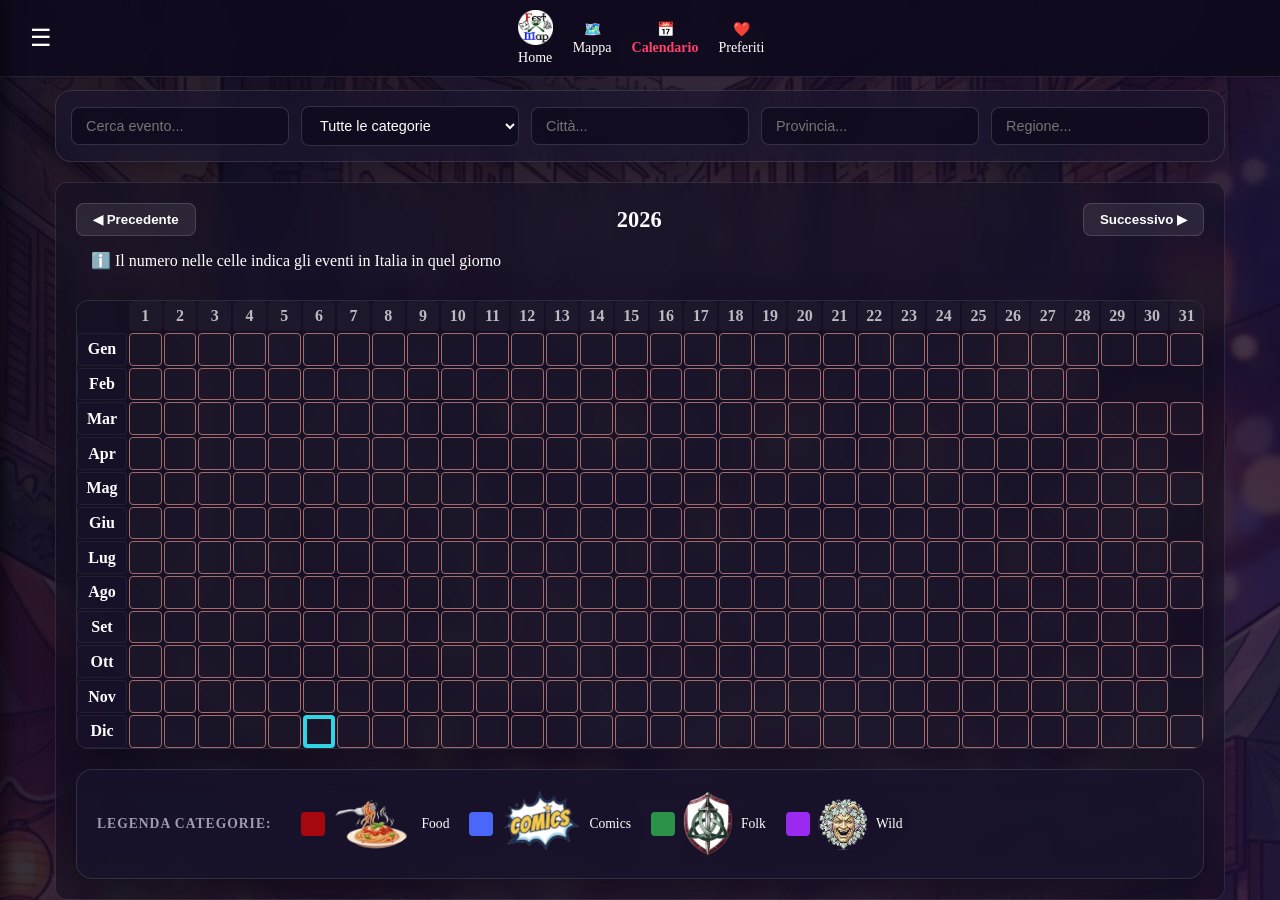
==== calendario.html @ e34a8dd0 "Add files via upload" ====
<!DOCTYPE html>
<html lang="it">
<head>
    <meta charset="UTF-8">
    <meta name="viewport" content="width=device-width, initial-scale=1.0">
    <title>FestMap - Calendario Eventi</title>

    <link rel="manifest" href="manifest.json">
    <meta name="theme-color" content="#4A148C">

    <!-- Fogli di stile -->
    <link rel="stylesheet" href="css/calendario/style-calendario.css">
    <link rel="stylesheet" href="css/style-menu.css">
    <link rel="stylesheet" href="css/calendario/style-calendario-matrice.css">

    <link rel="stylesheet" href="css/mobile/style-mobile-menu.css">
    <link rel="stylesheet" href="css/mobile/style-mobile-calendario.css">
    <link rel="stylesheet" href="css/mobile/style-mobile-calendario-matrice.css">




</head>
<body class="calendar-page-body">

    <!-- SFONDO FISSO -->
    <div class="site-background-overlay"></div>

    <!-- HEADER STATICO -->
    <header class="app-header" style="position: fixed; top: 0; left: 0; width: 100%; z-index: 9999; background: rgba(15, 10, 30, 0.95); backdrop-filter: blur(12px); border-bottom: 1px solid rgba(255, 255, 255, 0.1); box-sizing: border-box; display: flex; justify-content: space-between; align-items: center; padding: 10px 20px;">

        <!-- Pulsante Menu Hamburger -->
        <button id="menu-toggle-btn" class="icon-btn" aria-label="Menu" style="cursor: pointer; background: none; border: none; color: white; font-size: 1.5rem; padding: 5px 10px;">
            <span>☰</span>
        </button>

        <!-- Navigazione Centrale -->
        <nav class="bottom-nav inline-nav-links" style="display: flex; gap: 20px; align-items: center;">
            <a href="index.html" class="nav-item" style="color: white; text-decoration: none; display: flex; align-items: center; gap: 5px;">
                <img src="images/logo FM.png" alt="Logo" class="home-logo" style="height: 24px;">
                <span>Home</span>
            </a>
            <a href="map.html" class="nav-item" style="color: white; text-decoration: none;">
                <span class="nav-icon">🗺️</span>
                <span class="nav-label">Mappa</span>
            </a>
            <a href="calendario.html" class="nav-item active" style="color: #ff416c; text-decoration: none; font-weight: bold;">
                <span class="nav-icon">📅</span>
                <span class="nav-label">Calendario</span>
            </a>
            <a href="preferiti.html" class="nav-item" style="color: white; text-decoration: none;">
                <span class="nav-icon">❤️</span>
                <span class="nav-label">Preferiti</span>
            </a>
        </nav>

        <!-- Spazio destro di bilanciamento -->
        <div class="header-right-space" style="width: 40px;"></div>
    </header>

    <!-- CASSETTO DEL MENU LATERALE (DRAWER) -->
    <nav id="side-drawer" class="drawer" style="position: fixed; top: 0; left: 0; width: 280px; height: 100vh; background: #140f23; z-index: 10000; transform: translateX(-100%); transition: transform 0.3s ease; box-shadow: 5px 0 15px rgba(0,0,0,0.5); padding: 20px; box-sizing: border-box; color: white;">
        <div class="drawer-header" style="display: flex; justify-content: space-between; align-items: center; margin-bottom: 20px;">
            <h3 style="margin: 0;">Menu</h3>
            <button id="drawer-close-btn" style="background: none; border: none; color: white; font-size: 1.5rem; cursor: pointer;">&times;</button>
        </div>
        <ul class="drawer-links" style="list-style: none; padding: 0; display: flex; flex-direction: column; gap: 15px;">
            <li><a href="eventi/wild.html" style="color: white; text-decoration: none;">Wild Festivals</a></li>
            <li><a href="eventi/comics.html" style="color: white; text-decoration: none;">Comics & Cosplay</a></li>
            <li><a href="eventi/food.html" style="color: white; text-decoration: none;">Food & Good</a></li>
            <li><a href="eventi/folk.html" style="color: white; text-decoration: none;">Folklore & Tradizioni</a></li>
            <hr style="border:0; border-top:1px solid rgba(255,255,255,0.1); margin:10px 0;">
            <li><a href="contatti.html" style="font-weight: bold !important; color: #ff6b6b !important; text-decoration: underline !important;">Segnala un Evento & Contatti</a></li>            <li><a href="faq.html" style="color: white; text-decoration: none;">FAQ</a></li>
            <li><a href="privacy.html" style="color: white; text-decoration: none;">Privacy & Note Legali</a></li>
        </ul>


    </nav>
    <div id="drawer-backdrop" class="backdrop" style="position: fixed; top: 0; left: 0; width: 100vw; height: 100vh; background: rgba(0,0,0,0.6); z-index: 9995; opacity: 0; visibility: hidden; transition: all 0.3s ease;"></div>

    <!-- CONTENITORE PRINCIPALE -->
    <div id="app" style="padding-top: 90px; max-width: 1200px; margin: 0 auto; padding-left: 15px; padding-right: 15px; box-sizing: border-box;">

        <!-- BARRA DEI FILTRI -->
        <div class="filters-calendar-bar">
            <input type="text" id="filter-testo" placeholder="Cerca evento...">
            <select id="filter-categoria">
                <option value="">Tutte le categorie</option>
            </select>
            <input type="text" id="filter-citta" placeholder="Città...">
            <input type="text" id="filter-provincia" placeholder="Provincia...">
            <input type="text" id="filter-regione" placeholder="Regione...">
        </div>

        <!-- UNICO CONTENITORE: NAVIGAZIONE ANNUALE + GRIGLIA CALENDARIO -->
    <div class="calendar-unified-wrapper" style="background: rgba(20, 15, 35, 0.6); border: 1px solid rgba(255, 255, 255, 0.1); border-radius: 12px; padding: 20px; margin-top: 20px; backdrop-filter: blur(10px);">

        <!-- NAVIGAZIONE ANNUALE (Senza il vecchio box isolato) -->
        <div class="calendar-header-nav" style="display: flex; justify-content: space-between; align-items: center; margin-bottom: -10px; border: none; background: transparent; padding: 0;">
            <button id="prev-month-btn">◀ Precedente</button>
            <h2 id="current-month-title" style="margin: 0; color: white;">2026</h2>
            <button id="next-month-btn">Successivo ▶</button>
        </div>

        <!-- Indicazione sul numero eventi in Italia -->
    <div style="color: rgb(255, 255, 255); font-size: 1rem; font-style:normal; padding-left: 15px; margin-top: 25px;">
        ℹ️ Il numero nelle celle indica gli eventi in Italia in quel giorno
    </div>


        <!-- GRIGLIA CALENDARIO -->
        <div id="calendar-grid-body"></div>

        <!-- Legenda Categorie -->
        <div class="calendar-legend-container" style="display: flex; flex-wrap: wrap; gap: 20px; background: rgba(25, 20, 45, 0.65); backdrop-filter: blur(12px); border: 1px solid rgba(255, 255, 255, 0.12); padding: 15px 20px; border-radius: 16px; margin-top: 20px; align-items: center; box-shadow: 0 8px 32px rgba(0, 0, 0, 0.3); color: #fff; font-size: 0.85rem;">
            <span class="legend-title" style="font-weight: bold; text-transform: uppercase; letter-spacing: 1px; color: #a09cb0; margin-right: 10px;">Legenda Categorie:</span>

            <div class="legend-item" style="display: flex; align-items: center; gap: 8px;">
                <div class="legend-color-box cat-food"></div>
                <img src="images/food.webp" width="80" style="border-radius: 50%; object-fit: cover;" alt="Food"> Food
            </div>

            <div class="legend-item" style="display: flex; align-items: center; gap: 8px;">
                <div class="legend-color-box cat-comics"></div>
                <img src="images/comics.webp" width="80" style="border-radius: 50%; object-fit: cover;" alt="Comics"> Comics
            </div>

            <div class="legend-item" style="display: flex; align-items: center; gap: 8px;">
                <div class="legend-color-box cat-folk"></div>
                <img src="images/folk.webp" width="50" style="border-radius: 50%; object-fit: cover;" alt="Folk"> Folk
            </div>

            <div class="legend-item" style="display: flex; align-items: center; gap: 8px;">
                <div class="legend-color-box cat-wild"></div>
                <img src="images/wild.webp" width="50" style="border-radius: 50%; object-fit: cover;" alt="Wild"> Wild
            </div>
        </div>

    </div>

    </div>

    <!-- SCRIPT DI APERTURA/CHIUSURA MENU -->
    <script>
        document.addEventListener('DOMContentLoaded', () => {
            const menuBtn = document.getElementById('menu-toggle-btn');
            const closeBtn = document.getElementById('drawer-close-btn');
            const drawer = document.getElementById('side-drawer');
            const backdrop = document.getElementById('drawer-backdrop');

            if (menuBtn && drawer && backdrop) {
                menuBtn.addEventListener('click', () => {
                    drawer.style.transform = 'translateX(0)';
                    backdrop.style.opacity = '1';
                    backdrop.style.visibility = 'visible';
                });
            }

            const chiudiMenu = () => {
                if (drawer && backdrop) {
                    drawer.style.transform = 'translateX(-100%)';
                    backdrop.style.opacity = '0';
                    backdrop.style.visibility = 'hidden';
                }
            };

            if (closeBtn) closeBtn.addEventListener('click', chiudiMenu);
            if (backdrop) backdrop.addEventListener('click', chiudiMenu);
        });
    </script>

    <!-- SCRIPT LOGICA CALENDARIO E EVENTI -->
    <script type="module" src="js/calendario.js"></script>
</body>
</html>
---- css/calendario/style-calendario.css ----
/* ==========================================================
   STRUTTURA PAGINA, SFONDO, FILTRI E MENU LATERALE
   ========================================================== */

/* Sfondo generale della pagina calendario con l'immagine coordinata */
body.calendar-page-body {
    margin: 0;
    background-color: #0b0614;
    font-family: inherit;
    color: #ffffff;
    min-height: 100vh;
    position: relative;
}

.site-background-overlay {
    position: fixed;
    top: 0;
    left: 0;
    width: 100vw;
    height: 100vh;
    background: url('../../images/sfondo-festmap.webp') no-repeat center center fixed;
    background-size: cover;
    z-index: -2;
}

body.calendar-page-body::after {
    content: '';
    position: fixed;
    top: 0;
    left: 0;
    width: 100vw;
    height: 100vh;
    background: linear-gradient(135deg, rgba(15, 10, 30, 0.88) 0%, rgba(30, 15, 55, 0.82) 100%);
    z-index: -1;
}

/* --- Navigazione Anno / Mese (Precedente / Successivo) --- */
.calendar-header-nav {
    display: flex;
    justify-content: space-between;
    align-items: center;
    margin-bottom: 20px;
    width: 100%;
    box-sizing: border-box;
}

.calendar-header-nav button {
    padding: 8px 16px;
    background: rgba(255, 255, 255, 0.08);
    color: white;
    border: 1px solid rgba(255, 255, 255, 0.15);
    border-radius: 8px;
    cursor: pointer;
    font-weight: bold;
    transition: all 0.2s ease;
}

.calendar-header-nav button:hover {
    background: linear-gradient(135deg, #ff416c, #ff4b2b);
    border-color: transparent;
    box-shadow: 0 4px 15px rgba(255, 65, 108, 0.4);
}

.calendar-header-nav h2 {
    margin: 0;
    font-size: 1.4rem;
    color: #ffffff;
}

/* --- Barra dei Filtri Calendario --- */
.filters-calendar-bar {
    display: flex;
    flex-wrap: wrap;
    gap: 12px;
    background: rgba(25, 20, 45, 0.65);
    backdrop-filter: blur(12px);
    border: 1px solid rgba(255, 255, 255, 0.12);
    padding: 15px;
    border-radius: 16px;
    margin-bottom: 20px;
    align-items: center;
    box-shadow: 0 8px 32px rgba(0, 0, 0, 0.3);
    width: 100%;
    box-sizing: border-box;
}

.filters-calendar-bar select,
.filters-calendar-bar input {
    padding: 10px 14px;
    background: rgba(15, 10, 30, 0.8);
    border: 1px solid rgba(255, 255, 255, 0.15);
    border-radius: 8px;
    color: #ffffff;
    font-size: 0.9rem;
    flex: 1;
    min-width: 140px;
    outline: none;
    transition: border-color 0.2s;
}

.filters-calendar-bar select option {
    background: #0a171e;
    color: #ffffff;
}

.filters-calendar-bar select:focus,
.filters-calendar-bar input:focus {
    border-color: #ff416c;
}

/* --- Forzatura Apertura Menu Laterale (Drawer) --- */
#side-drawer.active {
    transform: translateX(0) !important;
    visibility: visible !important;
    pointer-events: auto !important;
}

#drawer-backdrop.active {
    opacity: 1 !important;
    visibility: visible !important;
    pointer-events: auto !important;
}
---- css/style-menu.css ----
/* --- 1. HEADER PRINCIPALE E NAVIGAZIONE --- */
.app-header {
    display: flex;
    align-items: center;
    justify-content: space-between;
    background-color: #ffffff;
    padding: 10px 20px;
    box-shadow: 0 2px 5px rgba(0, 0, 0, 0.05);
    width: 100%;
    box-sizing: border-box;
    position: relative;
    z-index: 1000;
}

.app-header .icon-btn {
    background: none;
    border: none;
    font-size: 22px;
    cursor: pointer;
    padding: 0;
    color: #333;
}

.bottom-nav.inline-nav-links {
    display: flex;
    align-items: center;
    justify-content: center;
    gap: 30px;
    margin: 0 auto;
    list-style: none;
    padding: 0;
}

.bottom-nav.inline-nav-links .nav-item {
    text-decoration: none;
    color: #333;
    display: flex;
    flex-direction: column;
    align-items: center;
    gap: 2px;
    font-size: 14px;
}

/* Regola blindata per il logo */
.bottom-nav.inline-nav-links .nav-item .home-logo {
    height: 35px !important;
    width: auto !important;
    max-width: 80px !important;
    display: block !important;
    object-fit: contain !important;
    margin: 0 auto !important;
}

.header-right-space {
    width: 24px;
}

/* --- 2. MENU A SCOMPARSA (DRAWER) --- */
.drawer {
    position: fixed;
    top: 0;
    left: -280px;
    width: 280px;
    height: 100%;
    background-color: #ffffff;
    box-shadow: 2px 0 5px rgba(0, 0, 0, 0.1);
    transition: left 0.3s ease;
    z-index: 2000;
    box-sizing: border-box;
    padding: 20px;
}

.drawer.open {
    left: 0;
}

.drawer-header {
    display: flex;
    justify-content: space-between;
    align-items: center;
    border-bottom: 1px solid #eee;
    padding-bottom: 10px;
    margin-bottom: 20px;
}

.drawer-header button {
    background: none;
    border: none;
    font-size: 24px;
    cursor: pointer;
}

.drawer-links {
    list-style: none;
    padding: 0;
    margin: 0;
}

.drawer-links li {
    margin-bottom: 15px;
}

.drawer-links li a {
    text-decoration: none;
    color: #333;
    font-size: 16px;
}

.backdrop {
    position: fixed;
    top: 0;
    left: 0;
    width: 100%;
    height: 100%;
    background-color: rgba(0, 0, 0, 0.4);
    opacity: 0;
    visibility: hidden;
    transition: opacity 0.3s ease, visibility 0.3s ease;
    z-index: 1500;
}

.backdrop.active {
    opacity: 1;
    visibility: visible;
}
---- css/calendario/style-calendario-matrice.css ----
/* ==========================================================
   MATRICE ANNUALE E CALENDARIO VERO E PROPRIO
   ========================================================== */

/* Contenitore Principale Matrice Annuale (Fisso, senza zoom al passaggio del mouse) */
.matrix-container {
    width: 100%;
    background: rgba(20, 15, 35, 0.6);
    border-radius: 12px;
    border: 1px solid rgba(255, 255, 255, 0.1);
    box-shadow: 0 8px 32px rgba(0, 0, 0, 0.3);
    overflow-x: auto;
    margin-top: 30px;
    box-sizing: border-box;
    transform: none !important;
    transition: none !important;
}

/* Regole generali per la griglia e le intestazioni compatte */
.matrix-grid {
    display: grid;
    grid-template-columns: 50px repeat(31, minmax(24px, 1fr));
    gap: 2px;
    padding: 0px;
    min-width: 900px;
    transform: none !important;
    transition: none !important;
}

.matrix-header-cell {
    text-align: center;
    font-size: 1rem;
    font-weight: bold;
    color: rgba(255, 255, 255, 0.7);
    padding: 6px 2px;
    background: rgba(255, 255, 255, 0.03);
    border-radius: 4px;
    display: flex;
    align-items: center;
    justify-content: center;
}

.matrix-corner-empty {
    background: transparent;
    border: none;
}

/* Stile specifico per le etichette dei mesi */
.matrix-month-label {
    display: flex;
    align-items: center;
    justify-content: center;
    font-weight: bold;
    font-size: 1rem;
    color: #fff;
    padding: 0 2px;
    background: rgba(25, 20, 45, 0.6);
    border: 1px solid rgba(255, 255, 255, 0.06);
    border-radius: 4px;
    white-space: nowrap;
}

/* --- Celle del Giorno nella Matrice (Uniche ad avere l'effetto zoom) --- */
.matrix-day-cell {
    aspect-ratio: 1;
    max-height: 32px;
    background: rgba(255, 255, 255, 0.02);
    border: 1px solid rgb(163, 107, 107);
    border-radius: 4px;
    display: flex;
    align-items: center;
    justify-content: center;
    font-size: 1rem;
    font-weight: bold;
    color: rgba(255, 255, 255, 0.3);
    transition: all 0.2s ease;
    cursor: pointer;
    user-select: none;
}

.matrix-day-cell.invalid {
    background: rgba(0, 0, 0, 0.15);
    border: none;
    cursor: default;
    opacity: 0.2;
}

.matrix-day-cell.has-events {
    border-color: rgba(255, 255, 255, 0.2);
    color: #fff;
    box-shadow: 0 2px 6px rgba(0, 0, 0, 0.3);
}

.matrix-day-cell.has-events:hover {
    transform: scale(1.15);
    z-index: 10;
    border-color: #fff;
    box-shadow: 0 0 10px rgba(255, 255, 255, 0.4);
}

.matrix-day-cell.today {
    border: 4px solid #31d6e5 !important;
}

/* --- Categorie Ufficiali e Colori --- */
.cat-comics {
    background: #4a67fa;
    color: #ffffff;
    font-weight: bold;
}

.cat-wild {
    background: #9b2af1;
    color: #ffffff;
    font-weight: bold;
}

.cat-food {
    background: #de0606ba;
    color: #ffffff;
    font-weight: bold;
}

.cat-folk {
    background: #2b9348;
    color: #ffffff;
    font-weight: bold;
}

.cat-default {
    background: #d6d6d6;
    color: #ffffff;
    font-weight: bold;
}

/* --- Pulsante Tooltip Mappa nel Modale --- */
.btn-mappa-tooltip {
    background-color: #ffffff;
    border: none;
    border-radius: 50%;
    width: 35px;
    height: 35px;
    display: flex;
    align-items: center;
    justify-content: center;
    padding-bottom: 3.5px;
    cursor: pointer;
    font-size: 1.5rem;
    box-shadow: 0 2px 5px rgba(0, 0, 0, 0.3);
    transition: transform 0.2s ease, background-color 0.2s ease;
    flex-shrink: 0;
}

.btn-mappa-tooltip:hover {
    transform: scale(1.1);
    background-color: #ffffff;
}

/* --- Modale / Popup Riepilogo Giornaliero --- */
.matrix-modal-overlay {
    display: none;
    position: fixed;
    top: 0;
    left: 0;
    width: 100vw;
    height: 100vh;
    background: rgba(10, 6, 20, 0.8);
    backdrop-filter: blur(5px);
    z-index: 99999;
    justify-content: center;
    align-items: center;
    padding: 20px;
    box-sizing: border-box;
}

.matrix-modal-content {
    background: rgba(25, 20, 45, 0.95);
    border: 1px solid rgba(255, 255, 255, 0.15);
    border-radius: 16px;
    max-width: 950px !important; /* Allarghiamo il modale per ospitare le colonne */
    width: 95% !important;
    max-height: 80vh;
    display: flex;
    flex-direction: column;
    box-shadow: 0 15px 35px rgba(0, 0, 0, 0.5);
    overflow: hidden;
    animation: modalScaleIn 0.2s ease forwards;
}
.matrix-modal-columns-container {
    display: flex !important;
    flex-direction: row !important;
    gap: 16px;
    align-items: stretch;
    min-width: max-content; /* Forza le colonne a restare sulla stessa riga */
    padding-bottom: 8px; /* Spaziatura per la barra di scorrimento */
}
.matrix-category-column {
    background: rgba(255, 255, 255, 0.02);
    border: 1px solid rgba(255, 255, 255, 0.08);
    border-radius: 12px;
    padding: 12px;
    display: flex;
    flex-direction: column;
    gap: 10px;
    width: 220px; /* Larghezza fissa per ogni colonna */
    flex-shrink: 0; /* Impedisce alla colonna di rimpicciolirsi o andare a capo */
}

.matrix-column-header {
    font-weight: bold;
    font-size: 0.95rem;
    color: #fff;
    padding-bottom: 8px;
    border-bottom: 1px solid rgba(255, 255, 255, 0.1);
    display: flex;
    align-items: center;
    gap: 8px;
}

.matrix-column-header img {
    width: 20px;
    height: 20px;
    border-radius: 50%;
    object-fit: cover;
}


@keyframes modalScaleIn {
    from { transform: scale(0.95); opacity: 0; }
    to { transform: scale(1); opacity: 1; }
}

.matrix-modal-header {
    padding: 16px 20px;
    background: rgba(255, 255, 255, 0.05);
    border-bottom: 1px solid rgba(255, 255, 255, 0.1);
    display: flex;
    justify-content: space-between;
    align-items: center;
}

.matrix-modal-header h3 {
    margin: 0;
    font-size: 1.3rem;
    color: #fff;
}

.matrix-modal-close {
    background: none;
    border: none;
    color: rgba(255, 255, 255, 0.6);
    font-size: 1.2rem;
    cursor: pointer;
}

.matrix-modal-close:hover {
    color: #fff;
}

.matrix-modal-body {
    padding: 20px;
    overflow-y: auto;
    overflow-x: auto !important; /* Abilita lo scroll orizzontale se lo spazio non basta */
    display: flex;
    flex-direction: column;
    gap: 12px;
}

.matrix-event-card-item {
    background: rgba(255, 255, 255, 0.04);
    border: 1px solid rgba(255, 255, 255, 0.08);
    border-radius: 10px;
    padding: 12px;
    display: flex;
    flex-direction: column;
    gap: 6px;
    cursor: pointer;
    transition: background 0.2s;
}

.matrix-event-card-item:hover {
    background: rgba(255, 255, 255, 0.08);
    border-color: rgba(255, 65, 108, 0.4);
}

.matrix-event-title {
    font-weight: bold;
    font-size: 1.3rem;
    color: #fff;
}

.matrix-event-details {
    font-size: 1rem;
    color: rgba(255, 255, 255, 0.7);
    display: flex;
    gap: 12px;
}

/* --- Stile Quadratini Legenda Categorie --- */
.legend-color-box {
    width: 24px;
    height: 24px;
    border-radius: 4px;
    display: inline-block;
}
---- css/mobile/style-mobile-menu.css ----
/* --- Ottimizzazione Mobile Header e Menu (FestMap) --- */
@media screen and (max-width: 767px) {

    /* --- 1. Header Principale --- */
    .app-header {
        padding: 8px 10px !important;
        width: 100% !important;
        box-sizing: border-box !important;
        display: flex !important;
        align-items: center !important;
        justify-content: space-between !important;
        flex-wrap: wrap !important; /* Permette una gestione pulita se lo spazio è poco */
    }

    /* Pulsante Menu a Hamburger */
    .app-header .icon-btn {
        font-size: 24px !important;
        padding: 4px !important;
    }

    /* Riduciamo gli spazi tra i link di navigazione centrali su mobile */
    .bottom-nav.inline-nav-links {
        gap: 12px !important;
        margin: 0 auto !important;
    }

    .bottom-nav.inline-nav-links .nav-item {
        font-size: 11px !important;
        gap: 1px !important;
    }

    .bottom-nav.inline-nav-links .nav-item .home-logo {
        height: 26px !important;
        max-width: 60px !important;
    }

    .bottom-nav.inline-nav-links .nav-item .nav-icon {
        font-size: 16px !important;
    }

    /* Spazio destro azzerato per bilanciare l'hamburger a sinistra */
    .header-right-space {
        display: none !important;
    }

    /* --- 2. Contatore Eventi (Badge in alto a destra) --- */
    #event-counter-badge {
        position: static !important; /* Lo spostiamo nel flusso o lo compattiamo per evitare sovrapposizioni */
        margin-left: auto;
        font-size: 0.75rem !important;
        padding: 3px 8px !important;
        background: rgba(117, 151, 222, 0.15) !important; /* Richiama i toni del brand */
        color: #2b1055 !important;
        border-radius: 10px !important;
        margin-top: 5px;
        width: 100%;
        text-align: center;
        order: 3; /* Lo mettiamo su una seconda riga nell'header se lo spazio stringa */
    }

    /* --- 3. Menu a Scomparsa (Drawer) --- */
    .drawer {
        width: 270px !important;
        left: -270px !important;
        padding: 15px !important;
    }

    .drawer-header h3 {
        font-size: 1.2rem !important;
        margin: 0 !important;
    }

    .drawer-header button {
        font-size: 28px !important;
    }

    .drawer-links li {
        margin-bottom: 18px !important;
    }

    .drawer-links li a {
        font-size: 15px !important;
    }

    /* --- 4. Categorie Rapide in Home (Ottimizzazione scorrimento orizzontale) --- */
    .home-categories-bar {
        padding: 8px 10px !important;
        justify-content: flex-start !important;
        overflow-x: auto !important;
        white-space: nowrap !important;
        -webkit-overflow-scrolling: touch;
        scrollbar-width: none; /* Nasconde la barra su Firefox */
    }

    .home-categories-bar::-webkit-scrollbar {
        display: none; /* Nasconde la barra su Chrome/Safari */
    }

    .category-chip {
        flex: 0 0 auto !important;
        padding: 6px 12px !important;
        font-size: 0.85rem !important;
    }

    .category-chip img {
        width: 28px !important;
        height: 28px !important;
    }

    /* --- 5. Sezione Ricerca e Filtri in Home --- */
    .search-section {
        padding: 10px !important;
    }

    .search-bar-wrapper {
        flex-direction: column !important; /* Dispone barra di ricerca e tasti in colonna su smartphone stretti */
        gap: 8px !important;
    }

    #search-input {
        width: 100% !important;
        padding: 10px !important;
        border-radius: 8px;
        border: 1px solid #ddd;
    }

    .search-bar-wrapper button,
    .search-bar-wrapper select {
        width: 100% !important;
        padding: 10px !important;
        border-radius: 8px;
    }

    /* --- Adattamento Mobile del Menu a Scomparsa (Drawer) --- */
    .drawer {
        left: 0 !important; /* Annulla il posizionamento fisso fuori schermo di PC */
        transform: translateX(-100%); /* Lo sposta fuori schermo tramite transform, compatibile con app.js */
        transition: transform 0.3s ease !important;
        width: 260px; /* Leggermente più compatto su smartphone */
        max-width: 80vw;
    }

    /* Quando app.js aggiunge la classe .open */
    .drawer.open {
        transform: translateX(0) !important;
        left: 0 !important;
    }

    /* Backdrop ottimizzato per mobile */
    .backdrop {
        opacity: 0;
        visibility: hidden;
        transition: opacity 0.3s ease, visibility 0.3s ease;
    }

    .backdrop.active {
        opacity: 1;
        visibility: visible;
    }

}
---- css/mobile/style-mobile-calendario.css ----
/* --- Ottimizzazione Mobile Header, Menu e Navigazione Anno (FestMap) --- */
@media screen and (max-width: 767px) {

    /* --- Header e Navbar identici alla pagina Mappa ---
    .app-header {
        padding: 8px 10px !important;
    }*/
/*
    .bottom-nav.inline-nav-links {
        display: flex !important;
        gap: 12px !important;
        align-items: center !important;
    }

    .bottom-nav.inline-nav-links .nav-item {
        flex-direction: column !important;
        gap: 2px !important;
        font-size: 11px !important;
        text-align: center !important;
        color: #ffffff !important;
        text-decoration: none !important;
    }

    .bottom-nav.inline-nav-links .nav-item img.home-logo {
        height: 18px !important;
        width: auto !important;
    }

    .bottom-nav.inline-nav-links .nav-item .nav-icon {
        font-size: 1.1rem !important;
        line-height: 1 !important;
    }

    .bottom-nav.inline-nav-links .nav-item span,
    .bottom-nav.inline-nav-links .nav-item .nav-label {
        color: #ffffff !important;
        font-weight: normal !important;
    }*/

    /* Elemento attivo (Calendario) in evidenza */
    /*.bottom-nav.inline-nav-links .nav-item.active,
    .bottom-nav.inline-nav-links .nav-item.active span,
    .bottom-nav.inline-nav-links .nav-item.active .nav-label {
        color: #ff416c !important;
        font-weight: bold !important;
    }*/

    /* --- Spaziatura generale pagina --- */
    #app {
        padding-top: 70px !important;
        padding-left: 8px !important;
        padding-right: 8px !important;
        max-width: 100% !important;
    }

    /* --- Intestazione Anno con testi corti per mobile --- */
    .calendar-header-nav {
        display: flex !important;
        flex-direction: row !important;
        justify-content: space-between !important;
        align-items: center !important;
        gap: 6px !important;
        margin-bottom: 12px !important;
        background: rgba(20, 15, 35, 0.9) !important;
        padding: 10px 8px !important;
        border-radius: 10px !important;
        box-sizing: border-box !important;
        width: 100% !important;
    }

    .calendar-header-nav button {
        padding: 6px 10px !important;
        font-size: 0.75rem !important;
        border-radius: 6px !important;
        white-space: nowrap !important;
        flex-shrink: 0 !important;
    }

    /* Sostituiamo o compattiamo i testi tramite CSS se necessario,
       oppure lasciamo che il blocco contenga comodamente le parole */
    .calendar-header-nav h2 {
        font-size: 0.95rem !important;
        text-align: center !important;
        margin: 0 !important;
        white-space: nowrap !important;
        color: #fff !important;
    }

    /* --- Barra dei filtri a griglia --- */
    .filters-calendar-bar {
        display: grid !important;
        grid-template-columns: 1fr 1fr !important;
        gap: 6px !important;
        padding: 8px !important;
        border-radius: 10px !important;
        background: rgba(15, 10, 30, 0.95) !important;
        margin-bottom: 12px !important;
    }

    .filters-calendar-bar #filter-testo {
        grid-column: span 2 !important;
        width: 100% !important;
        min-width: 0 !important;
    }

    .filters-calendar-bar select,
    .filters-calendar-bar input {
        width: 100% !important;
        min-width: 0 !important;
        padding: 7px !important;
        font-size: 12px !important;
        box-sizing: border-box !important;
        background: rgba(20, 15, 35, 0.9) !important;
        color: #ffffff !important;
        border: 1px solid rgba(255, 255, 255, 0.2) !important;
    }

}

@media (max-width: 767px) {
    /* Adatta la finestra modale agli schermi piccoli */
    .matrix-modal-content {
        width: 95% !important;
        max-width: 100% !important;
        max-height: 85vh !important;
        padding: 12px !important;
        box-sizing: border-box;
        overflow-y: auto !important; /* Permette lo scroll verticale di tutta la modale */
    }

    /* Dis dispone le 4 categorie in colonna anziché affiancate */
    .matrix-modal-columns-container {
        display: flex !important;
        flex-direction: column !important;
        gap: 15px !important;
        width: 100% !important;
        overflow-x: hidden !important;
    }

    /* Ogni colonna-categoria occupa tutta la larghezza disponibile */
    .matrix-category-column {
        width: 100% !important;
        min-width: 100% !important;
        box-sizing: border-box;
    }

    /* Ridimensiona leggermente i testi delle card evento per smartphone */
    .matrix-event-card-item {
        padding: 10px !important;
    }

    .matrix-event-title {
        font-size: 1rem !important;
    }
}
---- css/mobile/style-mobile-calendario-matrice.css ----
/* --- Ottimizzazione Matrice Calendario (Giorni a sinistra, Mesi in alto) - Mobile --- */
@media screen and (max-width: 767px) {

    .calendar-unified-wrapper {
        padding: 8px !important;
        margin-top: 10px !important;
        border-radius: 10px !important;
        overflow: hidden !important;
    }

    .matrix-container {
        width: 100% !important;
        overflow-x: hidden;
        overflow-y: auto !important;
        -webkit-overflow-scrolling: touch !important;
        margin-top: 10px !important;
        border-radius: 8px !important;
        background: transparent !important;
        border: none !important;
        box-shadow: none !important;
        max-height: 70vh !important;
    }

    /* Griglia invertita: 13 colonne (1 per i giorni a sinistra + 12 mesi) e 32 righe (1 intestazione + 31 giorni) */
    .matrix-grid {
        display: grid !important;
        grid-template-columns: 32px repeat(12, minmax(0, 1fr)) !important;
        grid-template-rows: auto repeat(31, minmax(24px, auto)) !important;
        gap: 2px !important;
        min-width: 100% !important;
        padding: 4px !important;
        box-sizing: border-box;
    }

    .matrix-corner-empty {
        background: transparent !important;
        border: none !important;
        grid-column: 1 !important;
        grid-row: 1 !important;
    }

    /* Intestazioni dei Mesi in alto (12 colonne) */
    .matrix-month-label {
        font-size: 0.65rem !important;
        font-weight: bold !important;
        color: #fff !important;
        padding: 4px 1px !important;
        background: rgba(25, 20, 45, 0.95) !important;
        border: 1px solid rgba(255, 255, 255, 0.1) !important;
        border-radius: 3px !important;
        display: flex !important;
        align-items: center !important;
        justify-content: center !important;
        height: 26px !important;
        white-space: nowrap !important;
    }

    /* Etichette dei Giorni sul lato sinistro (da 1 a 31 sulle righe) */
    .matrix-header-cell {
        font-size: 0.7rem !important;
        font-weight: bold !important;
        color: rgba(255, 255, 255, 0.8) !important;
        padding: 0 2px !important;
        background: rgba(255, 255, 255, 0.05) !important;
        border-radius: 3px !important;
        display: flex !important;
        align-items: center !important;
        justify-content: center !important;
        height: 100% !important;
        min-height: 24px !important;
    }

    /* Celle dei giorni all'interno della matrice */
    .matrix-day-cell {
        height: 100% !important;
        min-height: 24px !important;
        width: 100% !important;
        aspect-ratio: auto !important;
        font-size: 0.65rem !important;
        font-weight: bold !important;
        border-radius: 3px !important;
        display: flex !important;
        align-items: center !important;
        justify-content: center !important;
    }

    /* Riduciamo leggermente i font e i padding delle celle per farle entrare tutte comodamente */
    .matrix-header-cell,
    .matrix-month-label,
    .matrix-day-cell {
        font-size: 0.7rem;
        padding: 2px 0;
        min-width: 0; /* Impedisce alle celle di espandersi oltre la colonna */
        text-align: center;
        white-space: nowrap;
        overflow: hidden;
        text-overflow: ellipsis;
    }

    /* Legenda inferiore */
    .calendar-legend-container {
        flex-direction: column !important;
        align-items: flex-start !important;
        gap: 8px !important;
        padding: 10px !important;
        font-size: 0.75rem !important;
        margin-top: 15px !important;
    }

    .legend-item img {
        width: 24px !important;
        height: 24px !important;
    }

    .matrix-modal-overlay {
        padding: 10px !important;
    }

    .matrix-modal-content {
        width: 100% !important;
        max-width: 100% !important;
        max-height: 85vh !important;
        margin: 0 !important;
    }

    .matrix-modal-body {
        padding: 10px !important;
        overflow-x: auto !important;
    }

    /* Mantiene le colonne affiancate in orizzontale abilitando lo scroll laterale fluido */
    .matrix-modal-columns-container {
        display: flex !important;
        flex-direction: row !important;
        gap: 10px !important;
        min-width: max-content !important;
        overflow-x: auto !important;
        padding-bottom: 10px !important;
    }

    /* Rimpicciolisce la larghezza fissa della singola colonna per adattarla agli schermi piccoli */
    .matrix-category-column {
        width: 260px !important;
        min-width: 260px !important;
        padding: 8px !important;
    }

    .matrix-event-card-item {
        padding: 8px !important;
    }

    .matrix-event-title {
        font-size: 1rem !important;
    }

    .matrix-event-details {
        font-size: 0.85rem !important;
    }
}
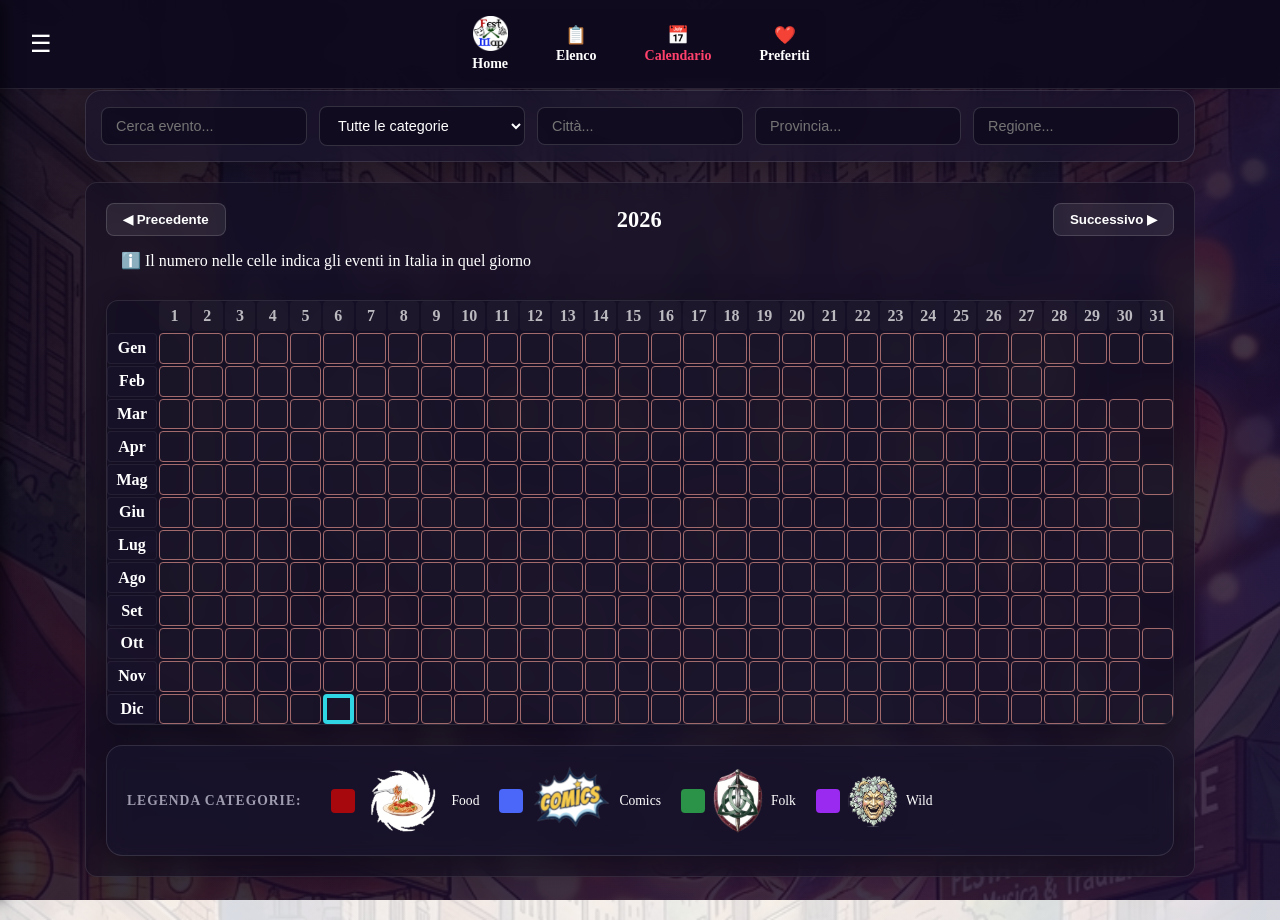
==== commit b44dbc22: "Add files via upload" ====
--- a/calendario.html
+++ b/calendario.html
@@ -5,19 +5,22 @@
     <meta name="viewport" content="width=device-width, initial-scale=1.0">
     <title>FestMap - Calendario Eventi</title>
 
-    <link rel="manifest" href="manifest.json">
+    <link rel="manifest" href="./manifest.json">
     <meta name="theme-color" content="#4A148C">
 
     <!-- Fogli di stile -->
-    <link rel="stylesheet" href="css/calendario/style-calendario.css">
-    <link rel="stylesheet" href="css/style-menu.css">
-    <link rel="stylesheet" href="css/calendario/style-calendario-matrice.css">
+    <link rel="stylesheet" href="./css/calendario/style-calendario.css">
+    <link rel="stylesheet" href="./css/style.css">
+    <link rel="stylesheet" href="./css/style-menu.css">
+    <link rel="stylesheet" href="./css/style-pc.css">
+    <link rel="stylesheet" href="./css/calendario/style-calendario-matrice.css">
 
-    <link rel="stylesheet" href="css/mobile/style-mobile-menu.css">
-    <link rel="stylesheet" href="css/mobile/style-mobile-calendario.css">
-    <link rel="stylesheet" href="css/mobile/style-mobile-calendario-matrice.css">
+    <link rel="stylesheet" href="./css/mobile/style-mobile.css">
+    <link rel="stylesheet" href="./css/mobile/style-mobile-menu.css">
+    <link rel="stylesheet" href="./css/mobile/style-mobile-calendario.css">
+    <link rel="stylesheet" href="./css/mobile/style-mobile-calendario-matrice.css">
 
-
+    <link rel="icon" href="/favicon.ico" type="image/x-icon">
 
 
 </head>
@@ -28,23 +31,22 @@
 
     <!-- HEADER STATICO -->
     <header class="app-header" style="position: fixed; top: 0; left: 0; width: 100%; z-index: 9999; background: rgba(15, 10, 30, 0.95); backdrop-filter: blur(12px); border-bottom: 1px solid rgba(255, 255, 255, 0.1); box-sizing: border-box; display: flex; justify-content: space-between; align-items: center; padding: 10px 20px;">
-
         <!-- Pulsante Menu Hamburger -->
         <button id="menu-toggle-btn" class="icon-btn" aria-label="Menu" style="cursor: pointer; background: none; border: none; color: white; font-size: 1.5rem; padding: 5px 10px;">
             <span>☰</span>
         </button>
 
         <!-- Navigazione Centrale -->
-        <nav class="bottom-nav inline-nav-links" style="display: flex; gap: 20px; align-items: center;">
+        <nav class="bottom-nav inline-nav-links" style="display: flex;border: none; background: rgba(15, 10, 30, 0.95); gap: 20px; align-items: center;">
             <a href="index.html" class="nav-item" style="color: white; text-decoration: none; display: flex; align-items: center; gap: 5px;">
-                <img src="images/logo FM.png" alt="Logo" class="home-logo" style="height: 24px;">
+                <img src="./images/logo FM.png" alt="Logo" class="home-logo" style="height: 20px;">
                 <span>Home</span>
             </a>
-            <a href="map.html" class="nav-item" style="color: white; text-decoration: none;">
-                <span class="nav-icon">🗺️</span>
-                <span class="nav-label">Mappa</span>
+            <a href="elenco.html" class="nav-item" style="color: white; text-decoration: none;">
+                <span class="nav-icon">📋</span>
+                <span class="nav-label">Elenco</span>
             </a>
-            <a href="calendario.html" class="nav-item active" style="color: #ff416c; text-decoration: none; font-weight: bold;">
+            <a href="calendario.html" class="nav-item active" style="color: #ff416c; text-decoration: none;">
                 <span class="nav-icon">📅</span>
                 <span class="nav-label">Calendario</span>
             </a>
@@ -117,22 +119,22 @@
 
             <div class="legend-item" style="display: flex; align-items: center; gap: 8px;">
                 <div class="legend-color-box cat-food"></div>
-                <img src="images/food.webp" width="80" style="border-radius: 50%; object-fit: cover;" alt="Food"> Food
+                <img src="./images/food.webp" width="80" style="border-radius: 50%; object-fit: cover;" alt="Food"> Food
             </div>
 
             <div class="legend-item" style="display: flex; align-items: center; gap: 8px;">
                 <div class="legend-color-box cat-comics"></div>
-                <img src="images/comics.webp" width="80" style="border-radius: 50%; object-fit: cover;" alt="Comics"> Comics
+                <img src="./images/comics.webp" width="80" style="border-radius: 50%; object-fit: cover;" alt="Comics"> Comics
             </div>
 
             <div class="legend-item" style="display: flex; align-items: center; gap: 8px;">
                 <div class="legend-color-box cat-folk"></div>
-                <img src="images/folk.webp" width="50" style="border-radius: 50%; object-fit: cover;" alt="Folk"> Folk
+                <img src="./images/folk.webp" width="50" style="border-radius: 50%; object-fit: cover;" alt="Folk"> Folk
             </div>
 
             <div class="legend-item" style="display: flex; align-items: center; gap: 8px;">
                 <div class="legend-color-box cat-wild"></div>
-                <img src="images/wild.webp" width="50" style="border-radius: 50%; object-fit: cover;" alt="Wild"> Wild
+                <img src="./images/wild.webp" width="50" style="border-radius: 50%; object-fit: cover;" alt="Wild"> Wild
             </div>
         </div>
 
--- a/css/style.css
+++ b/css/style.css
@@ -0,0 +1,396 @@
+:root {
+    --primary-color: #4A148C; /* Viola FestMap */
+    --accent-color: #0d6efd;  /* Blu */
+    --success-color: #198754; /* Verde */
+    --bg-color: #f8f9fa;
+    --card-bg: #ffffff;
+    --text-color: #333333;
+}
+
+body {
+    background-color: var(--bg-color);
+    font-family: sans-serif;
+    margin: 0;
+    padding-left: 70px;
+    padding-right: 70px;
+    min-height: 100vh;
+    max-width: 1500px;
+    color: var(--text-color);
+    margin-left: auto;
+    margin-right: auto;
+
+    /* Sfondo dell'app */
+    background-image:
+        linear-gradient(rgba(248, 249, 250, 0.85), rgba(248, 249, 250, 0.85)),
+        url('../images/sfondo-festmap.webp');
+    background-size: 100%;
+    background-position: top center;
+    background-repeat: no-repeat;
+}
+
+/* --- Barra di Ricerca e Filtri (Sezione dedicata) --- */
+.search-section {
+    padding: 15px 20px;
+    background-color: var(--card-bg);
+    box-shadow: 0 1px 3px rgba(0,0,0,0.05);
+    margin-bottom: 20px;
+}
+
+.search-bar-wrapper {
+    display: flex;
+    gap: 10px;
+}
+
+#search-input {
+    flex: 1;
+    padding: 10px 15px;
+    border: 1px solid #ced4da;
+    border-radius: 6px;
+    font-size: 1rem;
+}
+
+.btn-filter {
+    background-color: var(--primary-color);
+    color: white;
+    border: none;
+    padding: 0 15px;
+    border-radius: 6px;
+    cursor: pointer;
+    font-weight: 600;
+}
+
+/* Pannello Filtri Avanzati */
+.filters-panel {
+    margin-top: 15px;
+    padding: 15px;
+    background: #f1f3f5;
+    border-radius: 8px;
+    display: flex;
+    flex-direction: column;
+    gap: 12px;
+}
+
+.filters-panel.hidden {
+    display: none !important;
+}
+
+.filter-group {
+    display: flex;
+    flex-direction: column;
+    gap: 5px;
+}
+
+.filter-group label {
+    font-size: 0.85rem;
+    font-weight: bold;
+    color: #495057;
+}
+
+.filter-group select,
+.filter-group input {
+    padding: 8px;
+    border: 1px solid #ced4da;
+    border-radius: 4px;
+}
+
+.range-group {
+    display: flex;
+    gap: 10px;
+}
+
+.range-group input {
+    flex: 1;
+}
+
+.btn-primary {
+    background-color: var(--success-color);
+    color: white;
+    border: none;
+    padding: 10px;
+    border-radius: 6px;
+    font-weight: bold;
+    cursor: pointer;
+    text-align: center;
+}
+
+/* --- Contenuto Home e Titoli --- */
+.home-content {
+    position: relative;
+    max-width: 100%;
+    margin: 0 auto;
+}
+
+.home-content h2,
+.upcoming-events-section h3 {
+    font-size: 1.25rem;
+    color: var(--primary-color);
+    margin-bottom: 15px;
+    padding-left: 5px;
+    margin-left: 5px;
+    margin-right: 5px;
+    text-align: left;
+}
+
+/* --- Card Evento in stile Orizzontale --- */
+.card-evento {
+    background: var(--card-bg);
+    border-left: 5px solid var(--accent-color);
+    padding: 15px;
+    margin-bottom: 15px;
+    border-radius: 8px;
+    box-shadow: 0 2px 4px rgba(0,0,0,0.1);
+    overflow: hidden;
+    position: relative;
+}
+
+.card-approvata {
+    border-left: 5px solid var(--success-color);
+}
+
+.card-content-wrapper {
+    display: flex;
+    gap: 15px;
+    align-items: center;
+}
+
+.card-img-container {
+    position: relative;
+    width: 50px;
+    min-width: 50px;
+    height: 90px;
+    background-color: #f8f9fa;
+    border-radius: 6px;
+    overflow: hidden;
+    display: flex;
+    align-items: center;
+    justify-content: center;
+    border: 1px solid #e9ecef;
+}
+
+.card-img {
+    width: 100%;
+    height: 100%;
+    object-fit: contain;
+    display: block;
+    padding: 2px;
+}
+
+.card-info-container {
+    flex: 1;
+    display: flex;
+    flex-direction: column;
+    gap: 5px;
+}
+
+.card-title {
+    margin: 0;
+    font-size: 1.05rem;
+    font-weight: bold;
+    color: var(--text-color);
+}
+
+/*.text-muted {
+    margin: 0;
+    font-size: 1rem;
+    text-decoration-line: underline;
+    color: #000000;
+}*/
+.card-date {
+    margin: 0;
+    font-size: 0.95rem; /* Leggermente più grande rispetto a prima (0.85rem) */
+    font-weight: 500;
+    color: #495057;     /* Grigio scuro leggibile, senza sottolineatura */
+    text-decoration: none;
+    line-height: 1.4; /* Spaziatura ideale tra la prima e la seconda riga */
+}
+
+.card-date .date-separator {
+    color: var(--primary-color);
+    font-weight: bold;
+}
+
+
+/* Pulsante Cuoricino in alto a destra (Preferito) */
+.btn-preferito-overlay {
+    position: absolute;
+    top: 8px;
+    right: 8px;
+    background: rgba(255, 255, 255, 0.85);
+    border: none;
+    border-radius: 50%;
+    width: 32px;
+    height: 32px;
+    cursor: pointer;
+    z-index: 10;
+    padding: 0;
+    display: flex;
+    align-items: center;
+    justify-content: center;
+    box-shadow: 0 1px 3px rgba(0,0,0,0.2);
+    transition: transform 0.2s ease;
+}
+
+.cuore-icon {
+    width: 18px;
+    height: 18px;
+    fill: transparent;
+    stroke: #ff3366;
+    stroke-width: 2.2;
+    transition: fill 0.2s ease, stroke 0.2s ease;
+}
+
+.btn-preferito-overlay.preferito-attivo {
+    transform: scale(1.1);
+}
+
+.btn-preferito-overlay.preferito-attivo .cuore-icon {
+    fill: #ff3366;
+    stroke: #ff3366;
+    animation: battitoCuore 0.4s ease 1 forwards;
+}
+
+@keyframes battitoCuore {
+    0% { transform: scale(1); }
+    50% { transform: scale(1.35); }
+    100% { transform: scale(1); }
+}
+
+.btn-preferito-overlay:hover {
+    transform: scale(1.15);
+}
+
+/* --- Azioni Card (Dettagli e Mappa) --- */
+.card-actions {
+    display: flex;
+    gap: 8px;
+    margin-top: 8px;
+}
+
+.card-actions .btn,
+.btn-map {
+    padding: 5px 10px;
+    font-size: 0.85rem;
+    border-radius: 4px;
+}
+
+.btn-map {
+    background-color: #e9ecef;
+    color: #495057;
+    border: 1px solid #ced4da;
+    font-weight: 600;
+    cursor: pointer;
+    display: flex;
+    align-items: center;
+    gap: 4px;
+    transition: background-color 0.2s;
+}
+
+.btn-map:hover {
+    background-color: #dde2e6;
+}
+
+.card-location-row {
+    display: flex;
+    align-items: center;
+    gap: 8px;
+    margin-bottom: 10px;
+    font-size: 0.95rem;
+    color: #495057;
+}
+
+.map-pin-icon {
+    font-size: 1.3rem;
+    cursor: pointer;
+    transition: transform 0.2s ease;
+}
+
+.map-pin-icon:hover {
+    transform: scale(1.2);
+}
+
+.btn-itinerario {
+    display: inline-block;
+    padding: 6px 12px;
+    background-color: #4285F4;
+    color: white !important;
+    text-decoration: none;
+    border-radius: 6px;
+    font-weight: bold;
+    margin-top: 2px;
+    text-align: center;
+    transition: background-color 0.2s;
+}
+
+.btn-itinerario:hover {
+    background-color: #3367D6;
+    color: white;
+}
+
+/* Icona della categoria in alto a sinistra sulla card */
+.card-evento .card-category-badge-icon {
+    position: absolute;
+    top: 8px;
+    left: 8px;
+    width: 40px;
+    height: 40px;
+    object-fit: contain;
+    z-index: 15;
+    pointer-events: none;
+    background: rgb(255, 255, 255);
+    border-radius: 50%;
+    box-shadow: 0 0 2px #000000;
+}
+
+/* =================================================================
+   HOME - BARRA CATEGORIE E PULSANTE SEGNALA EVENTO
+   ================================================================ */
+
+/* Stile base desktop per la barra categorie */
+.home-categories-bar {
+    padding: 10px 20px;
+    display: flex;
+    gap: 10px;
+    justify-content: flex-start; /* Di default allinea a sinistra su PC */
+    align-items: center;
+    flex-wrap: wrap;
+    position: relative;
+}
+
+/* Stile comune dei chip */
+.category-chip {
+    display: flex;
+    align-items: center;
+    gap: 8px;
+    padding: 8px 14px;
+    background: #fff;
+    border: 1px solid #ddd;
+    border-radius: 20px;
+    text-decoration: none;
+    color: #333;
+    font-weight: 500;
+    box-shadow: 0 2px 4px rgba(0,0,0,0.05);
+}
+
+.category-chip .chip-img {
+    width: 30px;
+    height: 30px;
+    object-fit: contain;
+}
+
+.category-chip .folk-icon-fix {
+    width: 24px;
+    height: 24px;
+}
+
+/* Spinge il pulsante "Segnala Evento" verso il bordo destro su PC */
+.btn-segnala-chip {
+    margin-left: auto;
+    background: #fff0f0 !important;
+    border-color: #ff6b6b !important;
+    color: #d93838 !important;
+    font-weight: 600;
+}
+
+.btn-segnala-chip .chip-icon-text {
+    font-size: 1.1rem;
+}
--- a/css/style-pc.css
+++ b/css/style-pc.css
@@ -0,0 +1,113 @@
+/* Media query per schermi più grandi (Desktop / Tablet) */
+@media (min-width: 768px) {
+    body {
+        padding-bottom: 20px;
+    }
+
+    .main-app-container {
+        max-width: 95%;
+        margin: 0 auto;
+    }
+
+    .app-header {
+        padding: 6px 20px;
+    }
+
+    .app-logo-container .app-logo {
+        height: 32px;
+    }
+
+    .search-section,
+    .bottom-nav {
+        max-width: 100%;
+    }
+
+    .bottom-nav {
+        position: static;
+        display: flex;
+        justify-content: center;
+        align-items: center;
+        gap: 30px;
+        background-color: var(--card-bg);
+        border: 1px solid #dee2e6;
+        border-radius: 8px;
+        padding: 8px 20px;
+        margin: 0 auto 20px auto;
+        box-shadow: 0 1px 3px rgba(0, 0, 0, 0.05);
+        height: auto;
+    }
+
+    .bottom-nav .nav-item {
+        flex-direction: row;
+        gap: 8px;
+        font-size: 0.95rem;
+        font-weight: 600;
+        padding: 6px 14px;
+        border-radius: 6px;
+        transition: background-color 0.2s ease, color 0.2s ease;
+    }
+
+    .bottom-nav .nav-item:hover {
+        background-color: #f1f3f5;
+        color: var(--primary-color);
+    }
+
+    .bottom-nav .nav-icon {
+        font-size: 1.1rem;
+    }
+
+    .events-grid-top,
+    .events-list {
+        display: grid;
+        grid-template-columns: repeat(auto-fill, minmax(320px, 1fr));
+        gap: 20px;
+    }
+
+    .card-evento {
+        margin-bottom: 0;
+        transition: transform 0.2s ease, box-shadow 0.2s ease;
+    }
+
+    .card-evento:hover {
+        transform: translateY(-3px);
+        box-shadow: 0 4px 12px rgba(0, 0, 0, 0.12);
+    }
+
+/* ---------------------Splash Screen --------------------------------*/
+/* Correzione del layout centrale per desktop */
+    .splash-center-content {
+        max-width: 700px; /* Lascia più spazio alla mappa su PC */
+        margin-top: 0;    /* Rimuove il margine negativo che sballa le proporzioni */
+    }
+
+    .italy-map-wrapper {
+        max-height: 450px; /* Aumenta l'altezza massima della mappa su PC */
+    }
+
+    /* --- Pulsante Installazione PWA (Desktop) --- */
+    .pwa-desktop-btn {
+        position: absolute;
+        right: 120px;
+        top: 50%;
+        transform: translateY(-50%);
+        background: #4A148C;
+        color: white;
+        border: none;
+        padding: 6px 14px;
+        border-radius: 8px;
+        font-size: 0.85rem;
+        font-weight: 600;
+        cursor: pointer;
+        box-shadow: 0 2px 6px rgba(0,0,0,0.15);
+        transition: background 0.2s, transform 0.2s;
+        z-index: 10;
+        display: flex;
+        align-items: center;
+        gap: 6px;
+    }
+
+    .pwa-desktop-btn:hover {
+        background: #6a1bb2;
+        transform: translateY(-50%) scale(1.02);
+    }
+}
--- a/css/mobile/style-mobile.css
+++ b/css/mobile/style-mobile.css
@@ -0,0 +1,57 @@
+/* --- Stili Generici Mobile (App Globale) --- */
+@media screen and (max-width: 767px) {
+    body {
+        padding-left: 0 !important;
+        padding-right: 0 !important;
+        margin-left: 0 !important;
+        margin-right: 0 !important;
+        max-width: 100% !important;
+        background-size: cover;
+        padding-bottom: 70px;
+    }
+
+    .main-app-container {
+        max-width: 100% !important;
+        padding: 0 10px;
+        box-sizing: border-box;
+    }
+
+    /* --- Quadratino Fluttuante PWA (Smartphone) --- */
+    .pwa-mobile-float-btn {
+        position: fixed !important;
+        top: 30px !important;
+        right: 5px !important;
+        background: #4A148C;
+        color: white;
+        border: none;
+        width: 56px;
+        height: 56px;
+        border-radius: 14px;
+        display: flex;
+        flex-direction: column;
+        align-items: center;
+        justify-content: center;
+        gap: 2px;
+        box-shadow: 0 4px 12px rgba(74, 20, 140, 0.4);
+        cursor: pointer;
+        z-index: 1999;
+        transition: transform 0.2s, background 0.2s;
+    }
+
+    .pwa-mobile-float-btn .float-icon {
+        font-size: 1.2rem;
+        line-height: 1;
+    }
+
+    .pwa-mobile-float-btn .float-text {
+        font-size: 0.55rem;
+        font-weight: bold;
+        text-transform: uppercase;
+        letter-spacing: 0.3px;
+    }
+
+    .pwa-mobile-float-btn:active {
+        transform: scale(0.92);
+        background: #6a1bb2;
+    }
+}
--- a/css/mobile/style-mobile-calendario-matrice.css
+++ b/css/mobile/style-mobile-calendario-matrice.css
@@ -156,4 +156,4 @@
     .matrix-event-details {
         font-size: 0.85rem !important;
     }
-}+}
